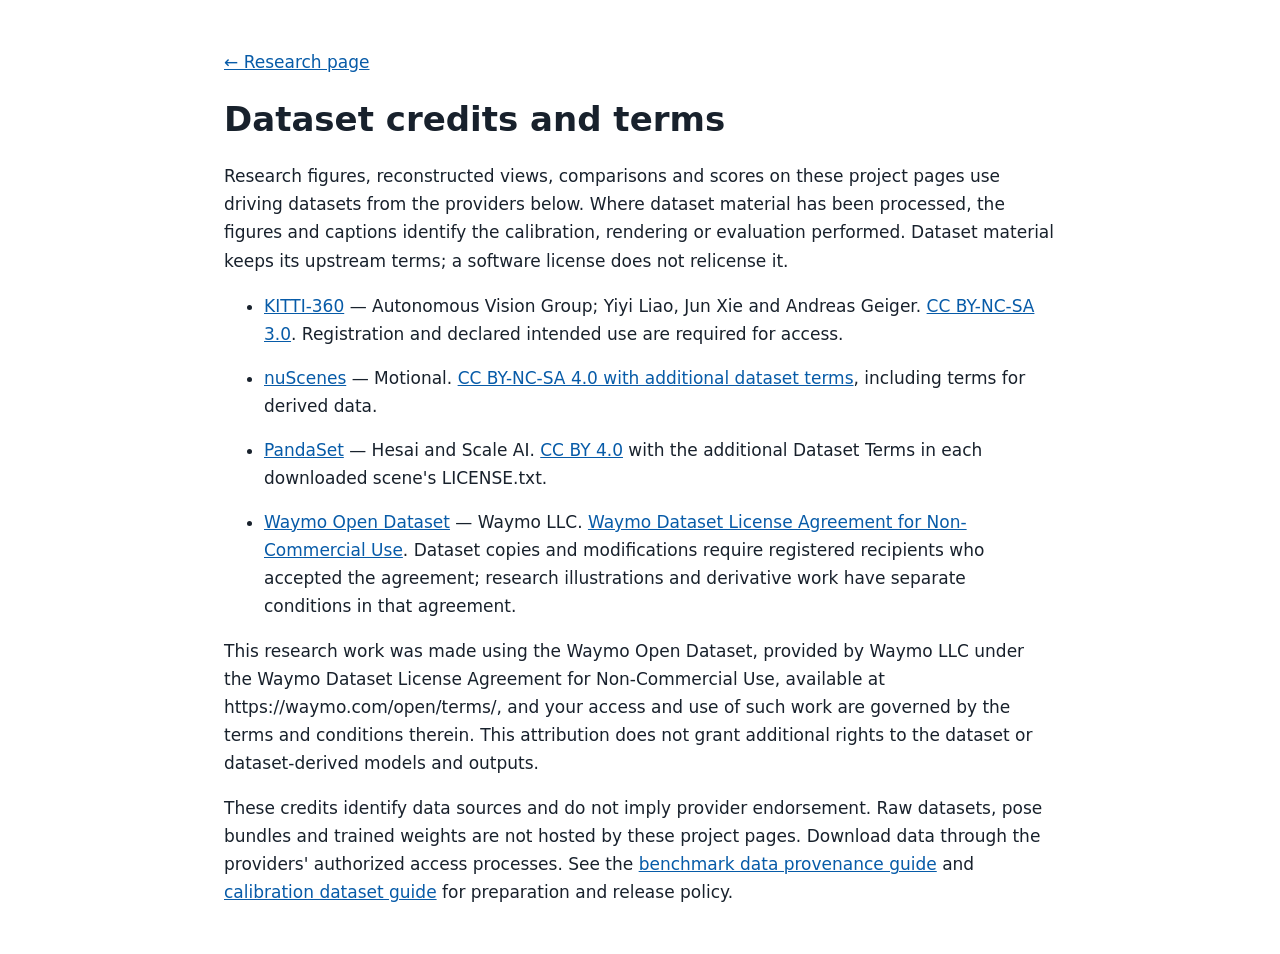
==== data-terms.html @ 79d192a0 "Add dataset attribution and link applicable research data terms" ====
<!doctype html><html lang="en"><head><meta charset="utf-8"><meta name="viewport" content="width=device-width, initial-scale=1"><title>Dataset credits and terms</title><style>body{font:17px/1.65 system-ui,sans-serif;max-width:52rem;margin:3rem auto;padding:0 1.2rem;color:#18212c;background:#fff}a{color:#075ba8;overflow-wrap:anywhere}li{margin:1rem 0}h1{line-height:1.2}</style></head><body><a href="index.html">← Research page</a><main><h1>Dataset credits and terms</h1>
<p>Research figures, reconstructed views, comparisons and scores on these project pages use driving datasets from the providers below. Where dataset material has been processed, the figures and captions identify the calibration, rendering or evaluation performed. Dataset material keeps its upstream terms; a software license does not relicense it.</p>
<ul>
<li><a href="https://www.cvlibs.net/datasets/kitti-360/">KITTI-360</a> — Autonomous Vision Group; Yiyi Liao, Jun Xie and Andreas Geiger. <a href="https://creativecommons.org/licenses/by-nc-sa/3.0/">CC BY-NC-SA 3.0</a>. Registration and declared intended use are required for access.</li>
<li><a href="https://www.nuscenes.org/">nuScenes</a> — Motional. <a href="https://www.nuscenes.org/terms-of-use">CC BY-NC-SA 4.0 with additional dataset terms</a>, including terms for derived data.</li>
<li><a href="https://github.com/scaleapi/pandaset-devkit">PandaSet</a> — Hesai and Scale AI. <a href="https://creativecommons.org/licenses/by/4.0/">CC BY 4.0</a> with the additional Dataset Terms in each downloaded scene's LICENSE.txt.</li>
<li><a href="https://waymo.com/open/">Waymo Open Dataset</a> — Waymo LLC. <a href="https://waymo.com/open/terms/">Waymo Dataset License Agreement for Non-Commercial Use</a>. Dataset copies and modifications require registered recipients who accepted the agreement; research illustrations and derivative work have separate conditions in that agreement.</li>
</ul>
<p>This research work was made using the Waymo Open Dataset, provided by Waymo LLC under the Waymo Dataset License Agreement for Non-Commercial Use, available at https://waymo.com/open/terms/, and your access and use of such work are governed by the terms and conditions therein. This attribution does not grant additional rights to the dataset or dataset-derived models and outputs.</p>
<p>These credits identify data sources and do not imply provider endorsement. Raw datasets, pose bundles and trained weights are not hosted by these project pages. Download data through the providers' authorized access processes. See the <a href="https://github.com/qherau/avoptim-benchmark/blob/main/docs/DATA_SOURCES.md">benchmark data provenance guide</a> and <a href="https://github.com/qherau/neural-calibration/blob/main/docs/DATA_TERMS.md">calibration dataset guide</a> for preparation and release policy.</p></main></body></html>
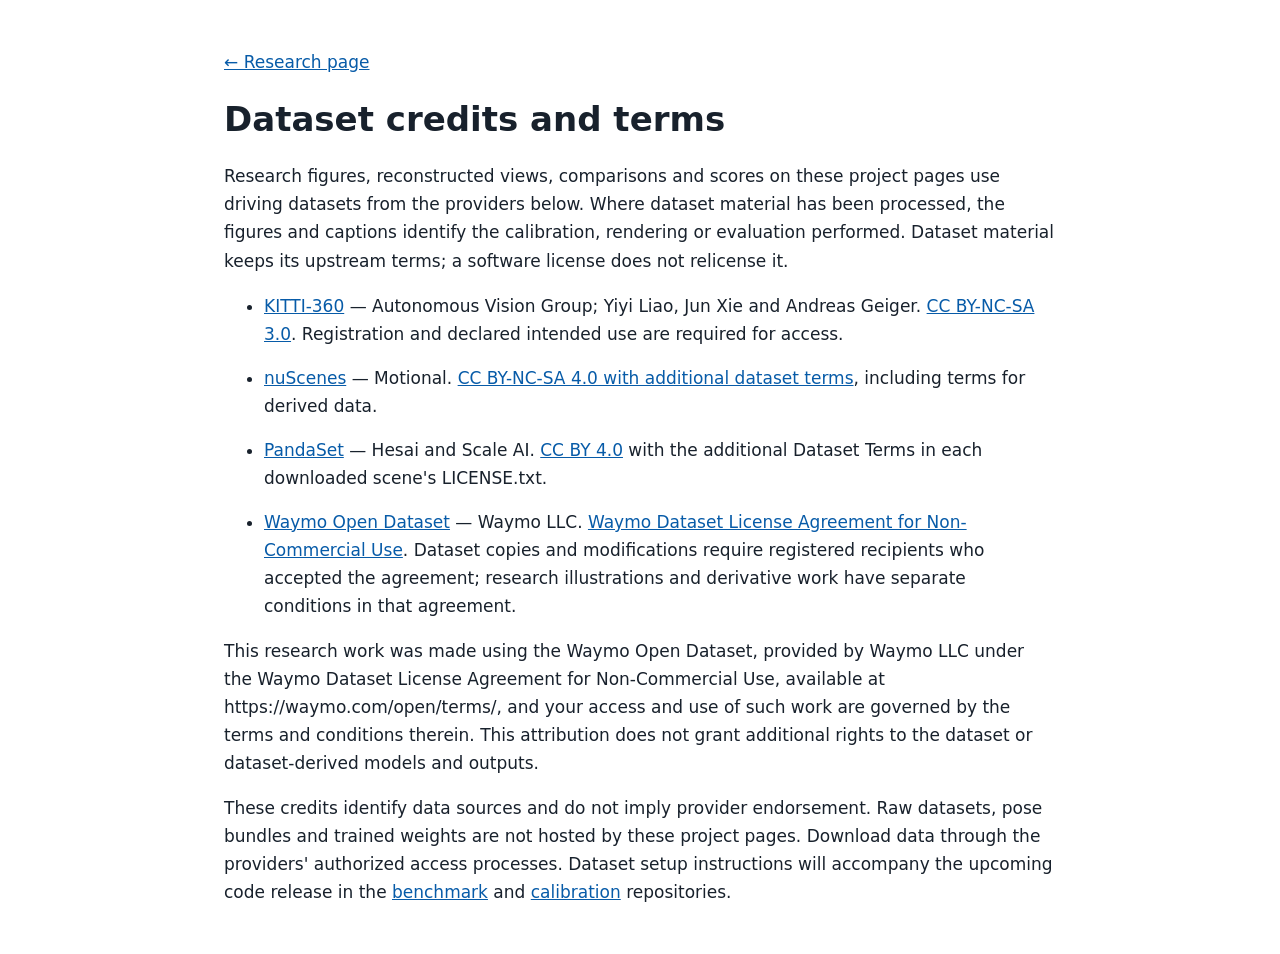
==== commit 2f2addac: "Improve search and sharing metadata; clarify upcoming code release" ====
--- a/data-terms.html
+++ b/data-terms.html
@@ -1,4 +1,19 @@
-<!doctype html><html lang="en"><head><meta charset="utf-8"><meta name="viewport" content="width=device-width, initial-scale=1"><title>Dataset credits and terms</title><style>body{font:17px/1.65 system-ui,sans-serif;max-width:52rem;margin:3rem auto;padding:0 1.2rem;color:#18212c;background:#fff}a{color:#075ba8;overflow-wrap:anywhere}li{margin:1rem 0}h1{line-height:1.2}</style></head><body><a href="index.html">← Research page</a><main><h1>Dataset credits and terms</h1>
+<!doctype html><html lang="en"><head><meta charset="utf-8"><meta name="viewport" content="width=device-width, initial-scale=1">
+<title>3DGS-Calib | Dataset Credits and Terms</title>
+<meta name="description" content="Dataset credits and source terms for 3DGS-Calib research figures and results, with links to KITTI-360, nuScenes, PandaSet and Waymo providers.">
+<link rel="canonical" href="https://qherau.github.io/3DGS-Calib/data-terms.html">
+<meta name="robots" content="max-image-preview:large">
+<meta property="og:title" content="3DGS-Calib | Dataset Credits and Terms">
+<meta property="og:description" content="Dataset credits and source terms for 3DGS-Calib research figures and results, with links to KITTI-360, nuScenes, PandaSet and Waymo providers.">
+<meta property="og:url" content="https://qherau.github.io/3DGS-Calib/data-terms.html">
+<meta property="og:type" content="website">
+<meta property="og:site_name" content="3DGS-Calib">
+<meta property="og:locale" content="en_US">
+<meta name="twitter:card" content="summary">
+<meta name="twitter:title" content="3DGS-Calib | Dataset Credits and Terms">
+<meta name="twitter:description" content="Dataset credits and source terms for 3DGS-Calib research figures and results, with links to KITTI-360, nuScenes, PandaSet and Waymo providers."><style>body{font:17px/1.65 system-ui,sans-serif;max-width:52rem;margin:3rem auto;padding:0 1.2rem;color:#18212c;background:#fff}a{color:#075ba8;overflow-wrap:anywhere}li{margin:1rem 0}h1{line-height:1.2}</style>
+<script type="application/ld+json">{"@context":"https://schema.org","@type":"WebPage","@id":"https://qherau.github.io/3DGS-Calib/data-terms.html","url":"https://qherau.github.io/3DGS-Calib/data-terms.html","name":"3DGS-Calib | Dataset Credits and Terms","description":"Dataset credits and source terms for 3DGS-Calib research figures and results, with links to KITTI-360, nuScenes, PandaSet and Waymo providers.","inLanguage":"en","isPartOf":{"@type":"WebSite","@id":"https://qherau.github.io/3DGS-Calib/#website","url":"https://qherau.github.io/3DGS-Calib/","name":"3DGS-Calib"}}</script>
+</head><body><a href="index.html">← Research page</a><main><h1>Dataset credits and terms</h1>
 <p>Research figures, reconstructed views, comparisons and scores on these project pages use driving datasets from the providers below. Where dataset material has been processed, the figures and captions identify the calibration, rendering or evaluation performed. Dataset material keeps its upstream terms; a software license does not relicense it.</p>
 <ul>
 <li><a href="https://www.cvlibs.net/datasets/kitti-360/">KITTI-360</a> — Autonomous Vision Group; Yiyi Liao, Jun Xie and Andreas Geiger. <a href="https://creativecommons.org/licenses/by-nc-sa/3.0/">CC BY-NC-SA 3.0</a>. Registration and declared intended use are required for access.</li>
@@ -7,4 +22,4 @@
 <li><a href="https://waymo.com/open/">Waymo Open Dataset</a> — Waymo LLC. <a href="https://waymo.com/open/terms/">Waymo Dataset License Agreement for Non-Commercial Use</a>. Dataset copies and modifications require registered recipients who accepted the agreement; research illustrations and derivative work have separate conditions in that agreement.</li>
 </ul>
 <p>This research work was made using the Waymo Open Dataset, provided by Waymo LLC under the Waymo Dataset License Agreement for Non-Commercial Use, available at https://waymo.com/open/terms/, and your access and use of such work are governed by the terms and conditions therein. This attribution does not grant additional rights to the dataset or dataset-derived models and outputs.</p>
-<p>These credits identify data sources and do not imply provider endorsement. Raw datasets, pose bundles and trained weights are not hosted by these project pages. Download data through the providers' authorized access processes. See the <a href="https://github.com/qherau/avoptim-benchmark/blob/main/docs/DATA_SOURCES.md">benchmark data provenance guide</a> and <a href="https://github.com/qherau/neural-calibration/blob/main/docs/DATA_TERMS.md">calibration dataset guide</a> for preparation and release policy.</p></main></body></html>+<p>These credits identify data sources and do not imply provider endorsement. Raw datasets, pose bundles and trained weights are not hosted by these project pages. Download data through the providers' authorized access processes. Dataset setup instructions will accompany the upcoming code release in the <a href="https://github.com/qherau/avoptim-benchmark">benchmark</a> and <a href="https://github.com/qherau/neural-calibration">calibration</a> repositories.</p></main></body></html>
